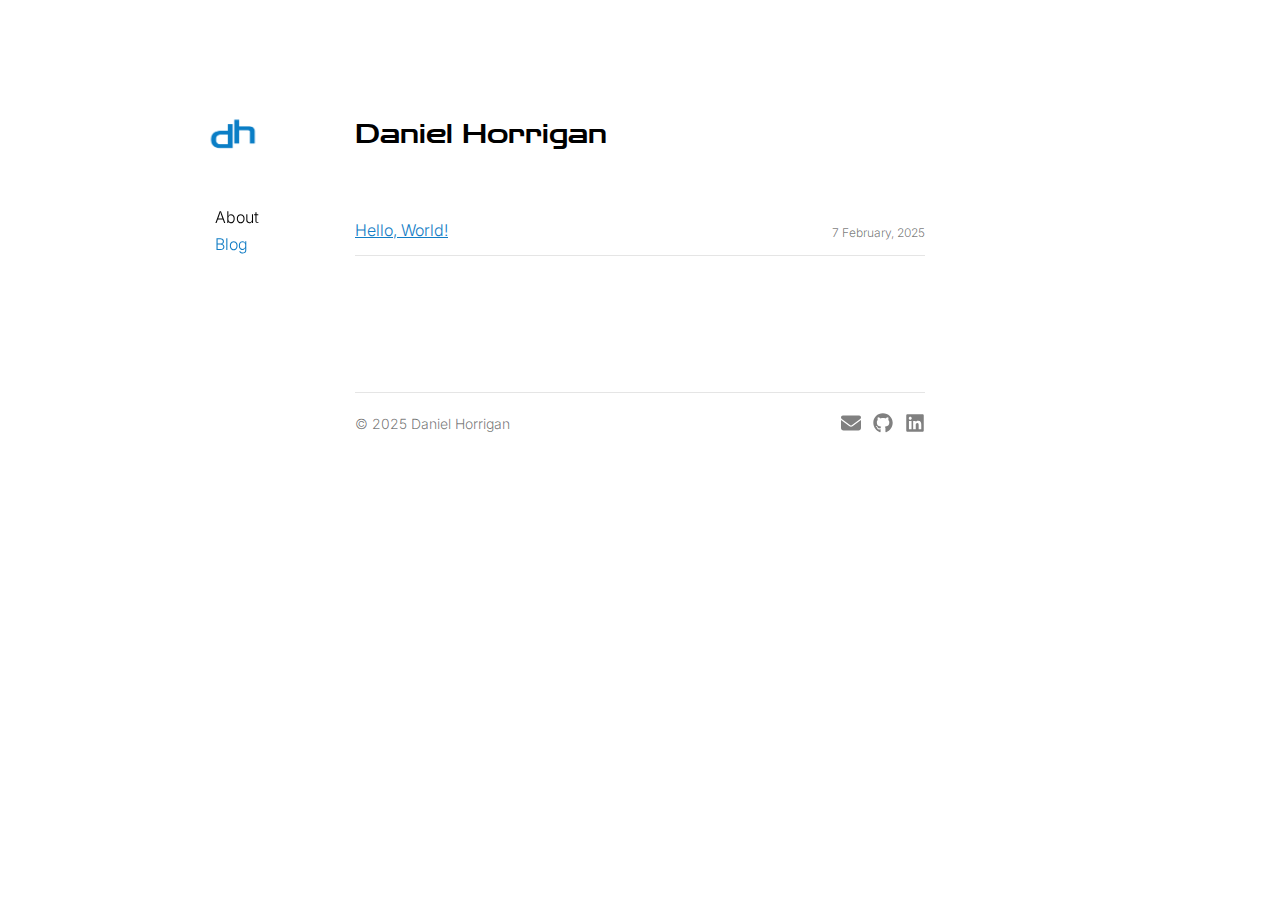
==== blog/index.html @ 7480d4a0 "initial commit" ====
<!DOCTYPE html>
<html lang="en">
  <head>
    <!-- metadata -->
    <meta charset="utf-8" />
    <meta name="viewport" content="width=device-width, initial-scale=1" />
    <meta name="description" content="A list of the software development blog posts I've written to date." />
    <meta name="author" content="Daniel Horrigan" />
    <meta name="no-email-collection" content="https://www.unspam.com/noemailcollection/" />
    <title>Blog • Daniel Horrigan</title>

    <!-- favicon -->
    <link rel="icon" type="image/png" href="../img/favicon/favicon-96x96.png" sizes="96x96" />
    <link rel="icon" type="image/svg+xml" href="../img/favicon/favicon.svg" />
    <link rel="shortcut icon" href="../img/favicon/favicon.ico" />
    <link rel="apple-touch-icon" sizes="180x180" href="../img/favicon/apple-touch-icon.png" />
    <link rel="manifest" href="../img/favicon/site.webmanifest" />

    <!-- font -->
    <link rel="preconnect" href="https://fonts.googleapis.com">
    <link rel="preconnect" href="https://fonts.gstatic.com" crossorigin>
    <link href="https://fonts.googleapis.com/css2?family=Inter:ital,opsz,wght@0,14..32,100..900;1,14..32,100..900&family=Zen+Dots&display=swap" rel="stylesheet">

    <!-- styles -->
    <link rel="stylesheet" href="../styles/style.css" type="text/css" />
  </head>
  <body class="inter-regular">
    <div class="wrapper">
      <header class="site-header">
        <a href="../" class="site-logo"><img src="../img/dh-logo.png" alt="This website's logo: a blue lowercase dh" /></a>
        <h1 class="zen-dots-regular">Daniel Horrigan</h1>
      </header>
      <nav class="site-nav">
        <a href="../" class="site-logo"><img src="../img/dh-logo.png" alt="This website's logo: a blue lowercase dh" /></a>
        <ul>
          <li><a href="../">About</a></li>
          <li><a href="/blog/">Blog</a></li>
        </ul>
      </nav>
      <main class="main-content">
        <section class="post-list">
          <ul>
            <li>
              <p><a href="./hello-world">Hello, World!</a></p>
              <p class="post-date">7 February, 2025</p>
            </li>
          </ul>
        </section>
      </main>
      <footer class="site-footer">
        <p>&copy; 2025 Daniel Horrigan</p>
        <ul>
          <li><a target="_blank" rel="noopener noreferrer" href="mailto:dhorrigan.website@gmail.com"><img src="../img/envelope.svg" alt="Envelope icon acting as a link to Daniel Horrigan's email address"/></a></li>
          <li><a target="_blank" rel="noopener noreferrer" href="https://github.com/danh171"><img src="../img/github.svg" alt="GitHub logo acting as a link to Daniel Horrigan's GitHub profile"/></a></li>
          <li><a target="_blank" rel="noopener noreferrer" href="https://www.linkedin.com/in/daniel-horrigan/"><img src="../img/linkedin.svg" alt="LinkedIn logo acting as a link to Daniel Horrigan's LinkedIn profile" /></a></li>
        </ul>
      </footer>
    </div>
    <script src="../js/main.js" type="text/javascript"></script>
  </body>
</html>
---- styles/style.css ----
/*! normalize.css v8.0.1 | MIT License | github.com/necolas/normalize.css */

/* Document
   ========================================================================== */

/**
 * 1. Correct the line height in all browsers.
 * 2. Prevent adjustments of font size after orientation changes in iOS.
 */

html {
  line-height: 1.15; /* 1 */
  -webkit-text-size-adjust: 100%; /* 2 */
}

/* Sections
   ========================================================================== */

/**
 * Remove the margin in all browsers.
 */

body {
  margin: 0;
}

/**
 * Render the `main` element consistently in IE.
 */

main {
  display: block;
}

/**
 * Correct the font size and margin on `h1` elements within `section` and
 * `article` contexts in Chrome, Firefox, and Safari.
 */

h1 {
  font-size: 2em;
  margin: 0.67em 0;
}

/* Grouping content
   ========================================================================== */

/**
 * 1. Add the correct box sizing in Firefox.
 * 2. Show the overflow in Edge and IE.
 */

hr {
  box-sizing: content-box; /* 1 */
  height: 0; /* 1 */
  overflow: visible; /* 2 */
}

/**
 * 1. Correct the inheritance and scaling of font size in all browsers.
 * 2. Correct the odd `em` font sizing in all browsers.
 */

pre {
  font-family: monospace, monospace; /* 1 */
  font-size: 1em; /* 2 */
}

/* Text-level semantics
   ========================================================================== */

/**
 * Remove the gray background on active links in IE 10.
 */

a {
  background-color: transparent;
}

/**
 * 1. Remove the bottom border in Chrome 57-
 * 2. Add the correct text decoration in Chrome, Edge, IE, Opera, and Safari.
 */

abbr[title] {
  border-bottom: none; /* 1 */
  text-decoration: underline; /* 2 */
  text-decoration: underline dotted; /* 2 */
}

/**
 * Add the correct font weight in Chrome, Edge, and Safari.
 */

b,
strong {
  font-weight: bolder;
}

/**
 * 1. Correct the inheritance and scaling of font size in all browsers.
 * 2. Correct the odd `em` font sizing in all browsers.
 */

code,
kbd,
samp {
  font-family: monospace, monospace; /* 1 */
  font-size: 1em; /* 2 */
}

/**
 * Add the correct font size in all browsers.
 */

small {
  font-size: 80%;
}

/**
 * Prevent `sub` and `sup` elements from affecting the line height in
 * all browsers.
 */

sub,
sup {
  font-size: 75%;
  line-height: 0;
  position: relative;
  vertical-align: baseline;
}

sub {
  bottom: -0.25em;
}

sup {
  top: -0.5em;
}

/* Embedded content
   ========================================================================== */

/**
 * Remove the border on images inside links in IE 10.
 */

img {
  border-style: none;
}

/* Forms
   ========================================================================== */

/**
 * 1. Change the font styles in all browsers.
 * 2. Remove the margin in Firefox and Safari.
 */

button,
input,
optgroup,
select,
textarea {
  font-family: inherit; /* 1 */
  font-size: 100%; /* 1 */
  line-height: 1.15; /* 1 */
  margin: 0; /* 2 */
}

/**
 * Show the overflow in IE.
 * 1. Show the overflow in Edge.
 */

button,
input { /* 1 */
  overflow: visible;
}

/**
 * Remove the inheritance of text transform in Edge, Firefox, and IE.
 * 1. Remove the inheritance of text transform in Firefox.
 */

button,
select { /* 1 */
  text-transform: none;
}

/**
 * Correct the inability to style clickable types in iOS and Safari.
 */

button,
[type="button"],
[type="reset"],
[type="submit"] {
  -webkit-appearance: button;
}

/**
 * Remove the inner border and padding in Firefox.
 */

button::-moz-focus-inner,
[type="button"]::-moz-focus-inner,
[type="reset"]::-moz-focus-inner,
[type="submit"]::-moz-focus-inner {
  border-style: none;
  padding: 0;
}

/**
 * Restore the focus styles unset by the previous rule.
 */

button:-moz-focusring,
[type="button"]:-moz-focusring,
[type="reset"]:-moz-focusring,
[type="submit"]:-moz-focusring {
  outline: 1px dotted ButtonText;
}

/**
 * Correct the padding in Firefox.
 */

fieldset {
  padding: 0.35em 0.75em 0.625em;
}

/**
 * 1. Correct the text wrapping in Edge and IE.
 * 2. Correct the color inheritance from `fieldset` elements in IE.
 * 3. Remove the padding so developers are not caught out when they zero out
 *    `fieldset` elements in all browsers.
 */

legend {
  box-sizing: border-box; /* 1 */
  color: inherit; /* 2 */
  display: table; /* 1 */
  max-width: 100%; /* 1 */
  padding: 0; /* 3 */
  white-space: normal; /* 1 */
}

/**
 * Add the correct vertical alignment in Chrome, Firefox, and Opera.
 */

progress {
  vertical-align: baseline;
}

/**
 * Remove the default vertical scrollbar in IE 10+.
 */

textarea {
  overflow: auto;
}

/**
 * 1. Add the correct box sizing in IE 10.
 * 2. Remove the padding in IE 10.
 */

[type="checkbox"],
[type="radio"] {
  box-sizing: border-box; /* 1 */
  padding: 0; /* 2 */
}

/**
 * Correct the cursor style of increment and decrement buttons in Chrome.
 */

[type="number"]::-webkit-inner-spin-button,
[type="number"]::-webkit-outer-spin-button {
  height: auto;
}

/**
 * 1. Correct the odd appearance in Chrome and Safari.
 * 2. Correct the outline style in Safari.
 */

[type="search"] {
  -webkit-appearance: textfield; /* 1 */
  outline-offset: -2px; /* 2 */
}

/**
 * Remove the inner padding in Chrome and Safari on macOS.
 */

[type="search"]::-webkit-search-decoration {
  -webkit-appearance: none;
}

/**
 * 1. Correct the inability to style clickable types in iOS and Safari.
 * 2. Change font properties to `inherit` in Safari.
 */

::-webkit-file-upload-button {
  -webkit-appearance: button; /* 1 */
  font: inherit; /* 2 */
}

/* Interactive
   ========================================================================== */

/*
 * Add the correct display in Edge, IE 10+, and Firefox.
 */

details {
  display: block;
}

/*
 * Add the correct display in all browsers.
 */

summary {
  display: list-item;
}

/* Misc
   ========================================================================== */

/**
 * Add the correct display in IE 10+.
 */

template {
  display: none;
}

/**
 * Add the correct display in IE 10.
 */

[hidden] {
  display: none;
}


/* style.css */

:root {
  --link-color: rgb(18 125 197);
  font-size: 62.5%;
}

html {
  box-sizing: border-box;
}

*,
*::before,
*::after {
  box-sizing: inherit;
}

body {
  font-size: 1.8rem;
}

ul {
  list-style-type: none;
}

a {
  color: var(--link-color);
}

.zen-dots-regular {
  font-family: "Zen Dots", serif;
  font-weight: 400;
  font-style: normal;
}

.inter-regular {
  font-family: "Inter", serif;
  font-optical-sizing: auto;
  font-weight: 300;
  font-style: normal;
}

.current-link {
  color: var(--link-color) !important;
}

.wrapper {
  width: 90%;
  max-width: 95rem;
  margin: 0 auto;
  display: grid;
  grid-template-rows: auto auto 1fr auto;
}

.site-header > h1 {
  font-size: 2.6rem;
}

.site-nav > ul {
  padding: 0;
}

.site-nav > ul > li,
.site-footer > ul > li {
  display: inline;
  padding-right: 0.8rem;
}

.site-nav > ul > li > a {
  text-decoration: none;
  color: rgb(0 0 0);
}

.site-nav > ul > li > a:hover {
  text-decoration: none;
  color: rgb(0 0 0 / 55%);
}

.site-logo {
  display: block;
  margin: 3rem 0 3rem 0;
}

a.site-logo > img {
  width: 6rem;
  height: 6rem;
}

.site-nav > .site-logo {
  display: none;
}

.main-content {
  padding-bottom: 12rem;
}

.main-content > .post-list > ul {
  padding: 0;
}

.main-content > .post-list > ul > li {
  padding: 1.5rem 0;
  border-bottom: 0.05rem solid rgb(0 0 0 / 10%);
}

.main-content > .post-list > ul > li > p {
  margin: 0;
}

.main-content > .post-list > ul > li > p.post-date {
  font-size: 1.2rem;
  color: rgb(0 0 0 / 55%);
  padding-top: 0.5rem;
}

.post-heading {
  font-size: 2.4rem;
  font-weight: 600;
  margin-top: 4rem;
}

.site-footer {
  display: flex;
  flex-direction: column;
  align-items: center;
  justify-content: center;
  border-top: 0.05rem solid rgb(0 0 0 / 10%);
  padding-top: 1rem;
  font-size: 1.4rem;
}

.site-footer > p {
  padding-top: 1rem;
  margin: 0;
  color: rgb(0 0 0 / 55%);
}

.site-footer > ul {
  padding: 2rem 0 2rem 0;
  margin: 0;
}

.site-footer > ul > li:last-child {
  padding: 0;
}

.site-footer > ul > li > a > img {
  width: 2.2rem;
  height: 2.2rem;
}

.site-footer > ul > li > a > img:hover {
  opacity: 0.85;
}

@media screen and (min-width: 768px) {
  body {
    font-size: 1.6rem;
  }

  .wrapper {
    grid-template-rows: auto 1fr auto;
    grid-template-columns: 1fr 3fr 1fr;
  }

  .site-header {
    grid-row: 1;
    grid-column: 2;
  }

  .site-header > h1 {
    margin: 0;
    padding: 12rem 0 4rem 0;
  }

  .site-header > .site-logo {
    display: none;
  }

  .site-nav {
    position: fixed;
    grid-row: 1 / 4;
    grid-column: 1;
  }

  .site-nav > ul {
    margin: 0;
    padding: 4rem 0 0 5rem;
  }

  .site-nav > ul > li {
    display: block;
    padding-right: revert;
    padding-bottom: 0.8rem;
  }

  .site-nav > .site-logo {
    display: block;
    margin: 10.5rem 0 0 3.8rem;
  }

  .main-content {
    grid-row: 2;
    grid-column: 2;
  }

  .main-content > .post-list > ul > li {
    display: flex;
    justify-content: space-between;
  }

  .post-heading {
    font-size: 2.2rem;
  }

  .site-footer {
    grid-row: 3;
    grid-column: 2;
    flex-direction: row;
    justify-content: space-between;
    padding: 2rem 0;
  }

  .site-footer > p {
    padding-top: 0;
  }

  .site-footer > ul {
    padding: 0;
  }

  .site-footer > ul > li > a > img {
    width: 2rem;
    height: 2rem;
  }
}
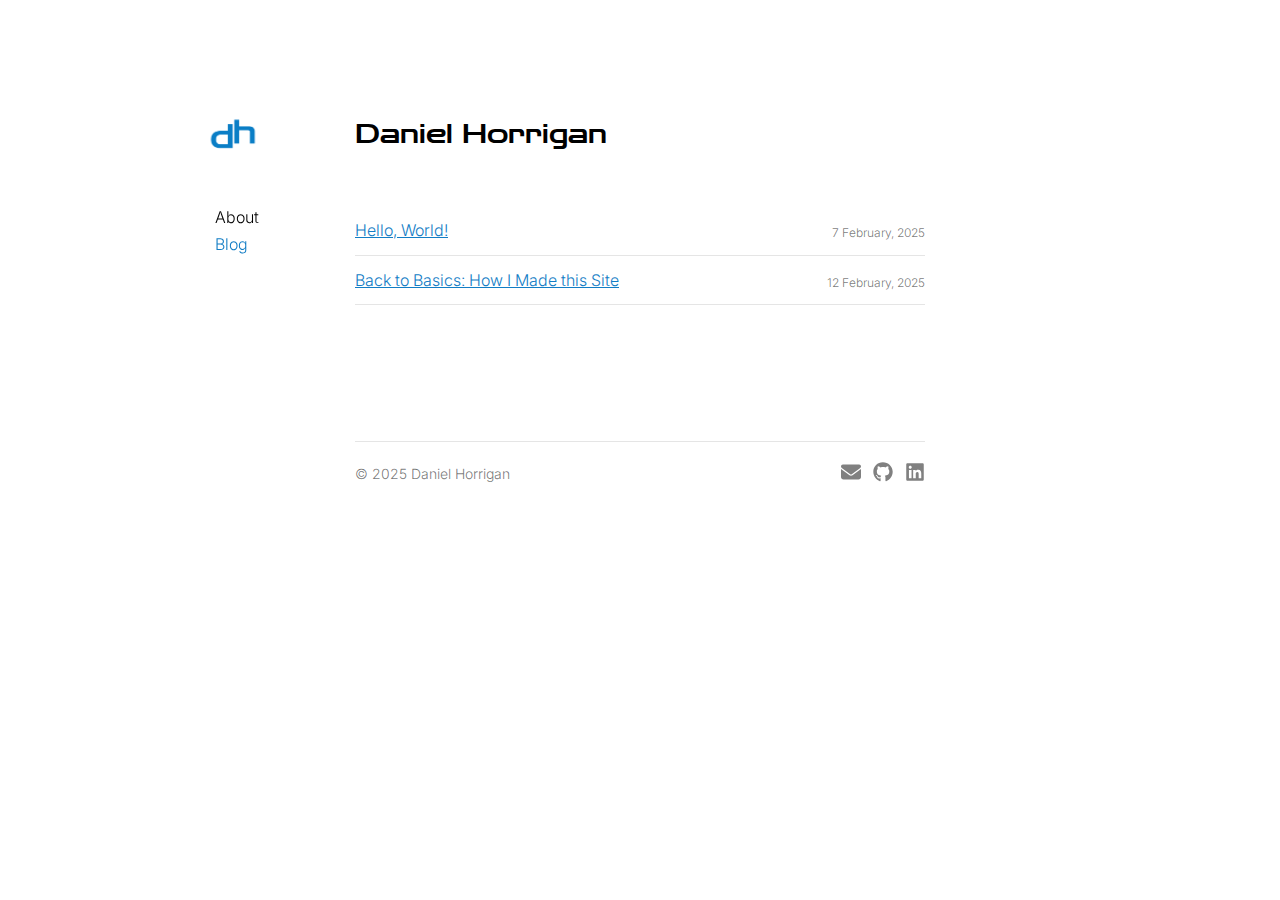
==== commit cd4dc1a8: "add some of second blog post" ====
--- a/blog/index.html
+++ b/blog/index.html
@@ -44,6 +44,10 @@
               <p><a href="./hello-world">Hello, World!</a></p>
               <p class="post-date">7 February, 2025</p>
             </li>
+            <li>
+              <p><a href="./how-i-made-this-site.html">Back to Basics: How I Made this Site</a></p>
+              <p class="post-date">12 February, 2025</p>
+            </li>
           </ul>
         </section>
       </main>
--- a/styles/style.css
+++ b/styles/style.css
@@ -378,6 +378,28 @@
   color: var(--link-color);
 }
 
+code {
+  color: rgb(30 30 30);
+  background-color: rgb(248 248 248);
+  border-radius: 0.2rem;
+  padding: 0 0.2rem;
+  font-size: 95%;
+}
+
+pre {
+  background-color: rgb(248 248 248);
+  border: 0.05rem solid black;
+  border-radius: 0.2rem;
+}
+
+.code-css-selector {
+  color: rgb(178, 113, 28);
+}
+
+.code-css-property {
+  color: rgb(84, 159, 69);
+}
+
 .zen-dots-regular {
   font-family: "Zen Dots", serif;
   font-weight: 400;
